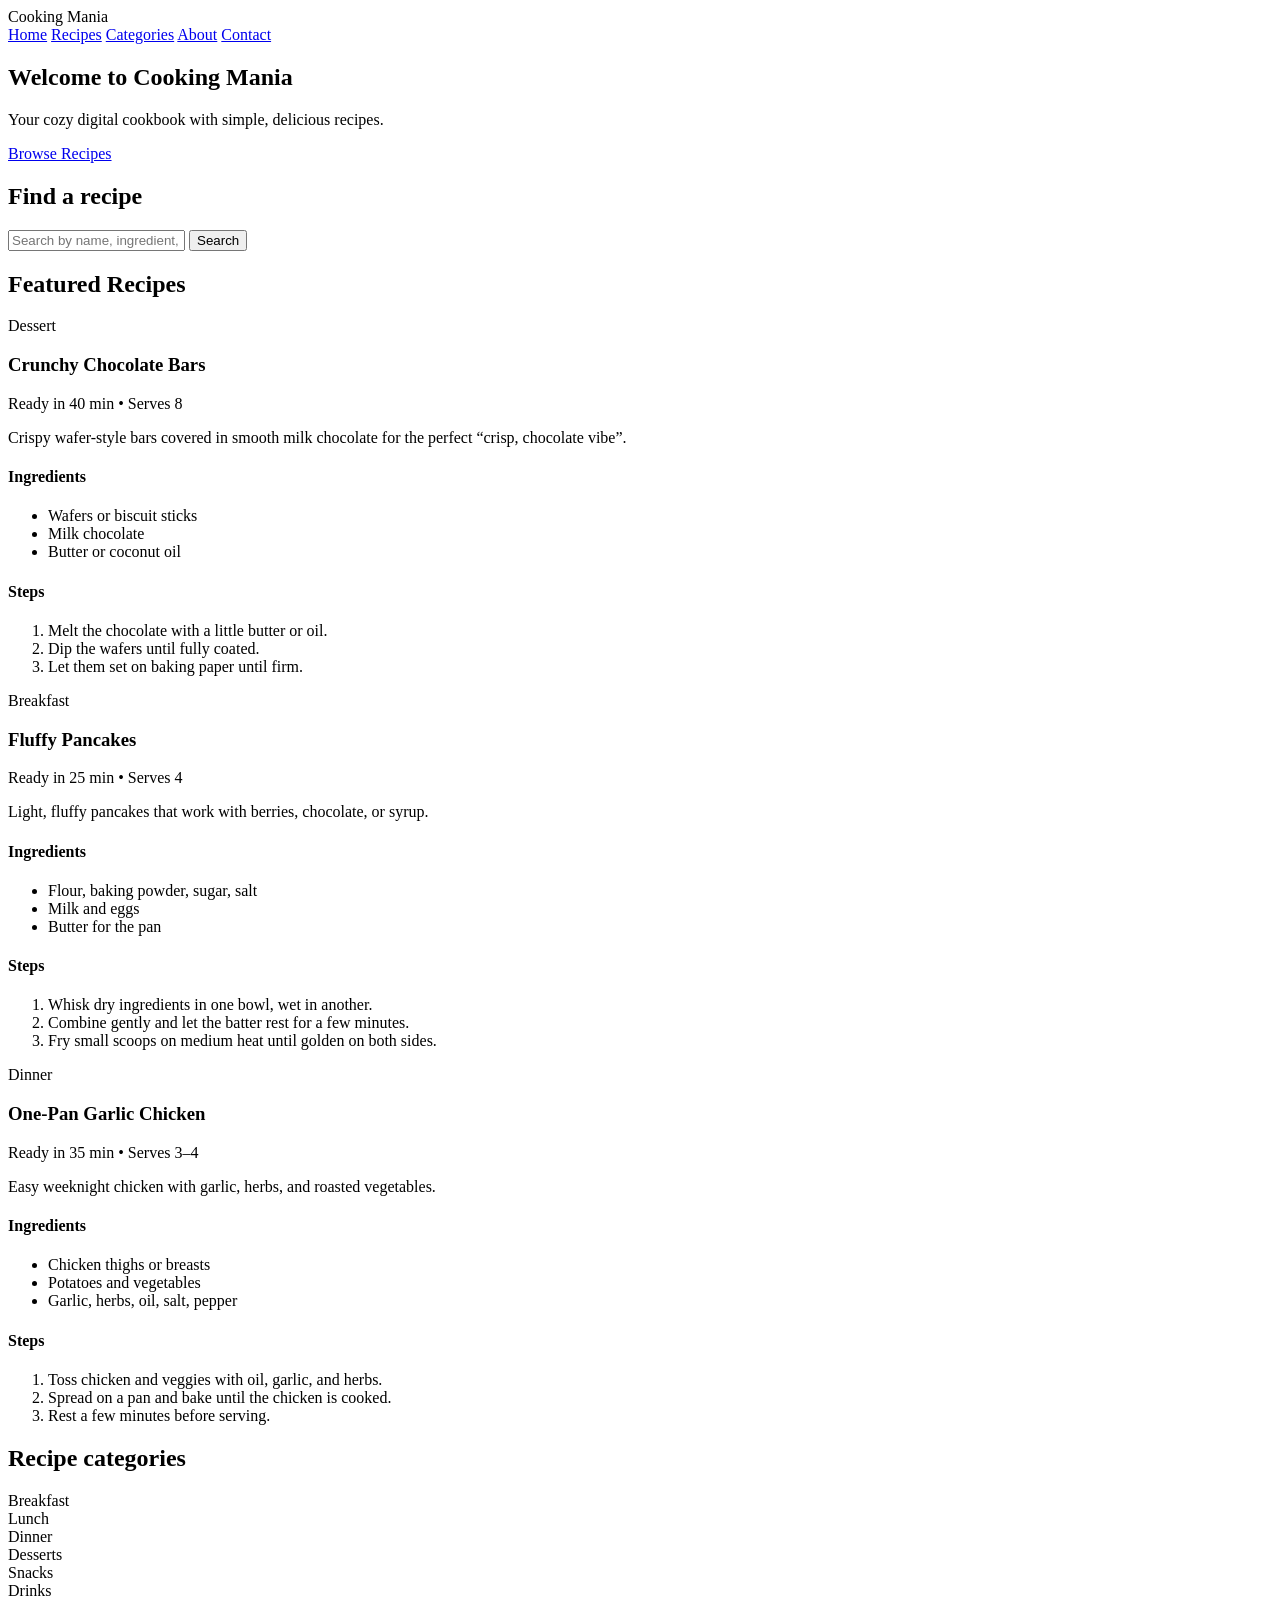
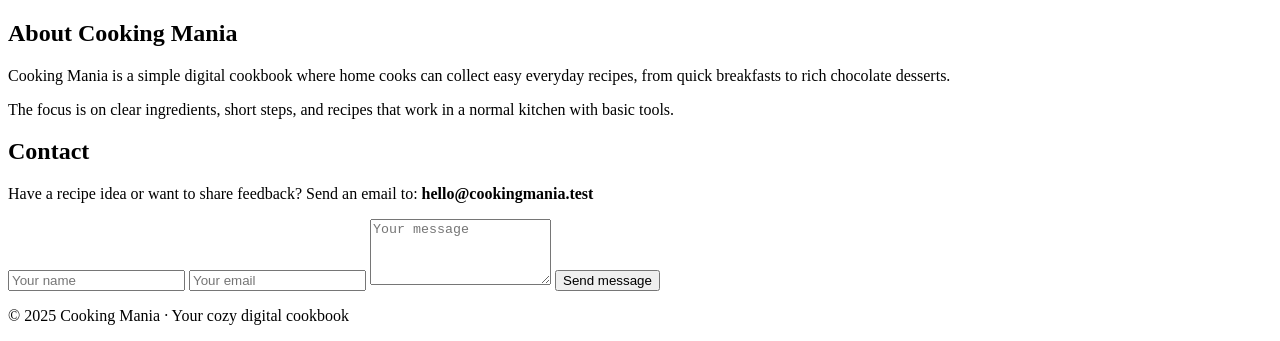
==== index.html @ 2bb263d2 "Create index.html" ====
<!DOCTYPE html>
<html lang="en">
<head>
  <meta charset="UTF-8">
  <title>Cooking Mania | Cookbook</title>
  <link rel="stylesheet" href="style.css">
  <meta name="viewport" content="width=device-width, initial-scale=1.0">
</head>
<body>
  <header class="site-header">
    <div class="logo">Cooking Mania</div>
    <nav class="main-nav">
      <a href="#home">Home</a>
      <a href="#recipes">Recipes</a>
      <a href="#categories">Categories</a>
      <a href="#about">About</a>
      <a href="#contact">Contact</a>
    </nav>
  </header>

  <main>
    <!-- Hero -->
    <section id="home" class="hero">
      <div class="hero-content">
        <h1>Welcome to Cooking Mania</h1>
        <p>Your cozy digital cookbook with simple, delicious recipes.</p>
        <a href="#recipes" class="btn-primary">Browse Recipes</a>
      </div>
    </section>

    <!-- Search -->
    <section class="search-section">
      <h2>Find a recipe</h2>
      <form class="search-form">
        <input type="text" placeholder="Search by name, ingredient, or category">
        <button type="submit">Search</button>
      </form>
    </section>

    <!-- Recipes grid -->
    <section id="recipes" class="section">
      <h2>Featured Recipes</h2>
      <div class="recipe-grid">
        <!-- Card 1 -->
        <article class="recipe-card">
          <div class="recipe-tag">Dessert</div>
          <h3>Crunchy Chocolate Bars</h3>
          <p class="meta">Ready in 40 min • Serves 8</p>
          <p class="description">
            Crispy wafer-style bars covered in smooth milk chocolate for the perfect “crisp, chocolate vibe”.
          </p>
          <h4>Ingredients</h4>
          <ul>
            <li>Wafers or biscuit sticks</li>
            <li>Milk chocolate</li>
            <li>Butter or coconut oil</li>
          </ul>
          <h4>Steps</h4>
          <ol>
            <li>Melt the chocolate with a little butter or oil.</li>
            <li>Dip the wafers until fully coated.</li>
            <li>Let them set on baking paper until firm.</li>
          </ol>
        </article>

        <!-- Card 2 -->
        <article class="recipe-card">
          <div class="recipe-tag">Breakfast</div>
          <h3>Fluffy Pancakes</h3>
          <p class="meta">Ready in 25 min • Serves 4</p>
          <p class="description">
            Light, fluffy pancakes that work with berries, chocolate, or syrup.
          </p>
          <h4>Ingredients</h4>
          <ul>
            <li>Flour, baking powder, sugar, salt</li>
            <li>Milk and eggs</li>
            <li>Butter for the pan</li>
          </ul>
          <h4>Steps</h4>
          <ol>
            <li>Whisk dry ingredients in one bowl, wet in another.</li>
            <li>Combine gently and let the batter rest for a few minutes.</li>
            <li>Fry small scoops on medium heat until golden on both sides.</li>
          </ol>
        </article>

        <!-- Card 3 -->
        <article class="recipe-card">
          <div class="recipe-tag">Dinner</div>
          <h3>One-Pan Garlic Chicken</h3>
          <p class="meta">Ready in 35 min • Serves 3–4</p>
          <p class="description">
            Easy weeknight chicken with garlic, herbs, and roasted vegetables.
          </p>
          <h4>Ingredients</h4>
          <ul>
            <li>Chicken thighs or breasts</li>
            <li>Potatoes and vegetables</li>
            <li>Garlic, herbs, oil, salt, pepper</li>
          </ul>
          <h4>Steps</h4>
          <ol>
            <li>Toss chicken and veggies with oil, garlic, and herbs.</li>
            <li>Spread on a pan and bake until the chicken is cooked.</li>
            <li>Rest a few minutes before serving.</li>
          </ol>
        </article>
      </div>
    </section>

    <!-- Categories -->
    <section id="categories" class="section section-light">
      <h2>Recipe categories</h2>
      <div class="category-grid">
        <div class="category-card">Breakfast</div>
        <div class="category-card">Lunch</div>
        <div class="category-card">Dinner</div>
        <div class="category-card">Desserts</div>
        <div class="category-card">Snacks</div>
        <div class="category-card">Drinks</div>
      </div>
    </section>

    <!-- About -->
    <section id="about" class="section">
      <h2>About Cooking Mania</h2>
      <p>
        Cooking Mania is a simple digital cookbook where home cooks can collect easy everyday recipes,
        from quick breakfasts to rich chocolate desserts.
      </p>
      <p>
        The focus is on clear ingredients, short steps, and recipes that work in a normal kitchen with basic tools.
      </p>
    </section>

    <!-- Contact -->
    <section id="contact" class="section section-light">
      <h2>Contact</h2>
      <p>Have a recipe idea or want to share feedback? Send an email to: <strong>hello@cookingmania.test</strong></p>
      <form class="contact-form">
        <input type="text" placeholder="Your name">
        <input type="email" placeholder="Your email">
        <textarea rows="4" placeholder="Your message"></textarea>
        <button type="submit">Send message</button>
      </form>
    </section>
  </main>

  <footer class="site-footer">
    <p>© 2025 Cooking Mania · Your cozy digital cookbook</p>
  </footer>
</body>
</html>
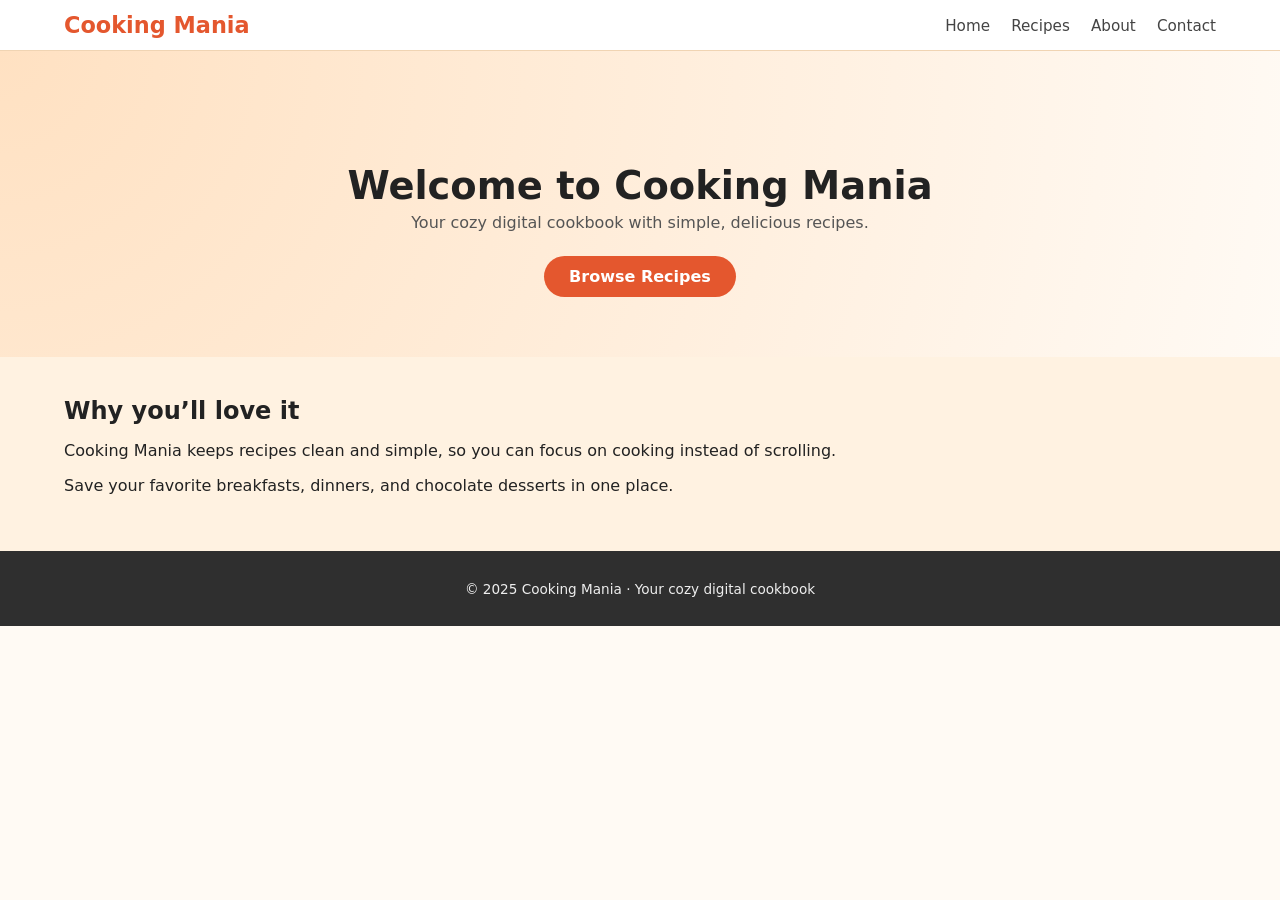
==== commit f5a0dcab: "Update index.html" ====
--- a/index.html
+++ b/index.html
@@ -2,7 +2,7 @@
 <html lang="en">
 <head>
   <meta charset="UTF-8">
-  <title>Cooking Mania | Cookbook</title>
+  <title>Cooking Mania | Home</title>
   <link rel="stylesheet" href="style.css">
   <meta name="viewport" content="width=device-width, initial-scale=1.0">
 </head>
@@ -10,140 +10,30 @@
   <header class="site-header">
     <div class="logo">Cooking Mania</div>
     <nav class="main-nav">
-      <a href="#home">Home</a>
-      <a href="#recipes">Recipes</a>
-      <a href="#categories">Categories</a>
-      <a href="#about">About</a>
-      <a href="#contact">Contact</a>
+      <a href="index.html">Home</a>
+      <a href="recipes.html">Recipes</a>
+      <a href="about.html">About</a>
+      <a href="contact.html">Contact</a>
     </nav>
   </header>
 
   <main>
-    <!-- Hero -->
-    <section id="home" class="hero">
+    <section class="hero">
       <div class="hero-content">
         <h1>Welcome to Cooking Mania</h1>
         <p>Your cozy digital cookbook with simple, delicious recipes.</p>
-        <a href="#recipes" class="btn-primary">Browse Recipes</a>
+        <a href="recipes.html" class="btn-primary">Browse Recipes</a>
       </div>
     </section>
 
-    <!-- Search -->
-    <section class="search-section">
-      <h2>Find a recipe</h2>
-      <form class="search-form">
-        <input type="text" placeholder="Search by name, ingredient, or category">
-        <button type="submit">Search</button>
-      </form>
-    </section>
-
-    <!-- Recipes grid -->
-    <section id="recipes" class="section">
-      <h2>Featured Recipes</h2>
-      <div class="recipe-grid">
-        <!-- Card 1 -->
-        <article class="recipe-card">
-          <div class="recipe-tag">Dessert</div>
-          <h3>Crunchy Chocolate Bars</h3>
-          <p class="meta">Ready in 40 min • Serves 8</p>
-          <p class="description">
-            Crispy wafer-style bars covered in smooth milk chocolate for the perfect “crisp, chocolate vibe”.
-          </p>
-          <h4>Ingredients</h4>
-          <ul>
-            <li>Wafers or biscuit sticks</li>
-            <li>Milk chocolate</li>
-            <li>Butter or coconut oil</li>
-          </ul>
-          <h4>Steps</h4>
-          <ol>
-            <li>Melt the chocolate with a little butter or oil.</li>
-            <li>Dip the wafers until fully coated.</li>
-            <li>Let them set on baking paper until firm.</li>
-          </ol>
-        </article>
-
-        <!-- Card 2 -->
-        <article class="recipe-card">
-          <div class="recipe-tag">Breakfast</div>
-          <h3>Fluffy Pancakes</h3>
-          <p class="meta">Ready in 25 min • Serves 4</p>
-          <p class="description">
-            Light, fluffy pancakes that work with berries, chocolate, or syrup.
-          </p>
-          <h4>Ingredients</h4>
-          <ul>
-            <li>Flour, baking powder, sugar, salt</li>
-            <li>Milk and eggs</li>
-            <li>Butter for the pan</li>
-          </ul>
-          <h4>Steps</h4>
-          <ol>
-            <li>Whisk dry ingredients in one bowl, wet in another.</li>
-            <li>Combine gently and let the batter rest for a few minutes.</li>
-            <li>Fry small scoops on medium heat until golden on both sides.</li>
-          </ol>
-        </article>
-
-        <!-- Card 3 -->
-        <article class="recipe-card">
-          <div class="recipe-tag">Dinner</div>
-          <h3>One-Pan Garlic Chicken</h3>
-          <p class="meta">Ready in 35 min • Serves 3–4</p>
-          <p class="description">
-            Easy weeknight chicken with garlic, herbs, and roasted vegetables.
-          </p>
-          <h4>Ingredients</h4>
-          <ul>
-            <li>Chicken thighs or breasts</li>
-            <li>Potatoes and vegetables</li>
-            <li>Garlic, herbs, oil, salt, pepper</li>
-          </ul>
-          <h4>Steps</h4>
-          <ol>
-            <li>Toss chicken and veggies with oil, garlic, and herbs.</li>
-            <li>Spread on a pan and bake until the chicken is cooked.</li>
-            <li>Rest a few minutes before serving.</li>
-          </ol>
-        </article>
-      </div>
-    </section>
-
-    <!-- Categories -->
-    <section id="categories" class="section section-light">
-      <h2>Recipe categories</h2>
-      <div class="category-grid">
-        <div class="category-card">Breakfast</div>
-        <div class="category-card">Lunch</div>
-        <div class="category-card">Dinner</div>
-        <div class="category-card">Desserts</div>
-        <div class="category-card">Snacks</div>
-        <div class="category-card">Drinks</div>
-      </div>
-    </section>
-
-    <!-- About -->
-    <section id="about" class="section">
-      <h2>About Cooking Mania</h2>
+    <section class="section section-light">
+      <h2>Why you’ll love it</h2>
       <p>
-        Cooking Mania is a simple digital cookbook where home cooks can collect easy everyday recipes,
-        from quick breakfasts to rich chocolate desserts.
+        Cooking Mania keeps recipes clean and simple, so you can focus on cooking instead of scrolling.
       </p>
       <p>
-        The focus is on clear ingredients, short steps, and recipes that work in a normal kitchen with basic tools.
+        Save your favorite breakfasts, dinners, and chocolate desserts in one place.
       </p>
-    </section>
-
-    <!-- Contact -->
-    <section id="contact" class="section section-light">
-      <h2>Contact</h2>
-      <p>Have a recipe idea or want to share feedback? Send an email to: <strong>hello@cookingmania.test</strong></p>
-      <form class="contact-form">
-        <input type="text" placeholder="Your name">
-        <input type="email" placeholder="Your email">
-        <textarea rows="4" placeholder="Your message"></textarea>
-        <button type="submit">Send message</button>
-      </form>
     </section>
   </main>
 
--- a/style.css
+++ b/style.css
@@ -0,0 +1,261 @@
+* {
+  box-sizing: border-box;
+}
+
+body {
+  margin: 0;
+  font-family: system-ui, -apple-system, BlinkMacSystemFont, "Segoe UI", sans-serif;
+  background: #fffaf4;
+  color: #222;
+}
+
+/* Header */
+
+.site-header {
+  position: sticky;
+  top: 0;
+  z-index: 10;
+  display: flex;
+  justify-content: space-between;
+  align-items: center;
+  padding: 12px 5%;
+  background: #ffffffee;
+  backdrop-filter: blur(6px);
+  border-bottom: 1px solid #f0d4b3;
+}
+
+.logo {
+  font-weight: 800;
+  font-size: 1.4rem;
+  color: #e4572e;
+}
+
+.main-nav a {
+  margin-left: 1rem;
+  text-decoration: none;
+  font-size: 0.95rem;
+  color: #444;
+}
+
+.main-nav a:hover {
+  color: #e4572e;
+}
+
+/* Hero */
+
+.hero {
+  padding: 80px 5% 60px;
+  background: radial-gradient(circle at top left, #ffe1c2, #fffaf4);
+  text-align: center;
+}
+
+.hero h1 {
+  font-size: 2.4rem;
+  margin-bottom: 0.3rem;
+}
+
+.hero p {
+  max-width: 480px;
+  margin: 0 auto 1.5rem;
+  color: #555;
+}
+
+.btn-primary {
+  display: inline-block;
+  padding: 0.7rem 1.6rem;
+  background: #e4572e;
+  color: #fff;
+  border-radius: 999px;
+  text-decoration: none;
+  font-weight: 600;
+}
+
+.btn-primary:hover {
+  background: #c74520;
+}
+
+/* Search */
+
+.search-section {
+  padding: 20px 5% 10px;
+  text-align: center;
+}
+
+.search-form {
+  margin-top: 10px;
+  display: flex;
+  justify-content: center;
+  gap: 8px;
+  flex-wrap: wrap;
+}
+
+.search-form input {
+  padding: 0.55rem 0.8rem;
+  min-width: 220px;
+  border-radius: 999px;
+  border: 1px solid #e0c6a3;
+}
+
+.search-form button {
+  padding: 0.55rem 1.1rem;
+  border-radius: 999px;
+  border: none;
+  background: #f2a541;
+  color: #fff;
+  font-weight: 600;
+  cursor: pointer;
+}
+
+.search-form button:hover {
+  background: #e59027;
+}
+
+/* Sections */
+
+.section {
+  padding: 40px 5%;
+}
+
+.section h2 {
+  margin-top: 0;
+  margin-bottom: 16px;
+}
+
+.section-light {
+  background: #fff2e1;
+}
+
+/* Recipe grid */
+
+.recipe-grid {
+  display: grid;
+  grid-template-columns: repeat(auto-fit, minmax(260px, 1fr));
+  gap: 20px;
+  margin-top: 20px;
+}
+
+.recipe-card {
+  background: #fff;
+  border-radius: 12px;
+  padding: 16px 18px 18px;
+  box-shadow: 0 6px 16px rgba(0, 0, 0, 0.06);
+  border: 1px solid #f0d4b3;
+}
+
+.recipe-tag {
+  display: inline-block;
+  font-size: 0.75rem;
+  text-transform: uppercase;
+  letter-spacing: 0.08em;
+  padding: 3px 8px;
+  border-radius: 999px;
+  background: #ffe5cf;
+  color: #b8481e;
+  margin-bottom: 6px;
+}
+
+.recipe-card h3 {
+  margin: 4px 0 4px;
+}
+
+.meta {
+  font-size: 0.85rem;
+  color: #777;
+  margin-bottom: 8px;
+}
+
+.description {
+  font-size: 0.9rem;
+  color: #555;
+  margin-bottom: 10px;
+}
+
+.recipe-card h4 {
+  margin: 10px 0 4px;
+  font-size: 0.95rem;
+}
+
+.recipe-card ul,
+.recipe-card ol {
+  margin: 0 0 6px 18px;
+  padding: 0;
+  font-size: 0.9rem;
+}
+
+/* Categories */
+
+.category-grid {
+  display: grid;
+  grid-template-columns: repeat(auto-fit, minmax(140px, 1fr));
+  gap: 12px;
+  margin-top: 10px;
+}
+
+.category-card {
+  background: #fff;
+  border-radius: 999px;
+  padding: 10px 14px;
+  text-align: center;
+  border: 1px dashed #e0b580;
+  font-weight: 500;
+}
+
+/* Forms */
+
+.contact-form {
+  margin-top: 14px;
+  max-width: 420px;
+}
+
+.contact-form input,
+.contact-form textarea {
+  width: 100%;
+  padding: 0.6rem 0.8rem;
+  margin-bottom: 8px;
+  border-radius: 8px;
+  border: 1px solid #e0c6a3;
+  font-family: inherit;
+}
+
+.contact-form button {
+  padding: 0.6rem 1.4rem;
+  border-radius: 999px;
+  border: none;
+  background: #e4572e;
+  color: #fff;
+  font-weight: 600;
+  cursor: pointer;
+}
+
+.contact-form button:hover {
+  background: #c74520;
+}
+
+/* Footer */
+
+.site-footer {
+  padding: 16px 5%;
+  text-align: center;
+  font-size: 0.85rem;
+  background: #2f2f2f;
+  color: #eee;
+}
+
+/* Responsive tweaks */
+
+@media (max-width: 700px) {
+  .site-header {
+    flex-direction: column;
+    align-items: flex-start;
+    gap: 6px;
+  }
+
+  .hero {
+    padding-top: 60px;
+  }
+
+  .main-nav a {
+    margin-left: 0;
+    margin-right: 0.8rem;
+  }
+}
